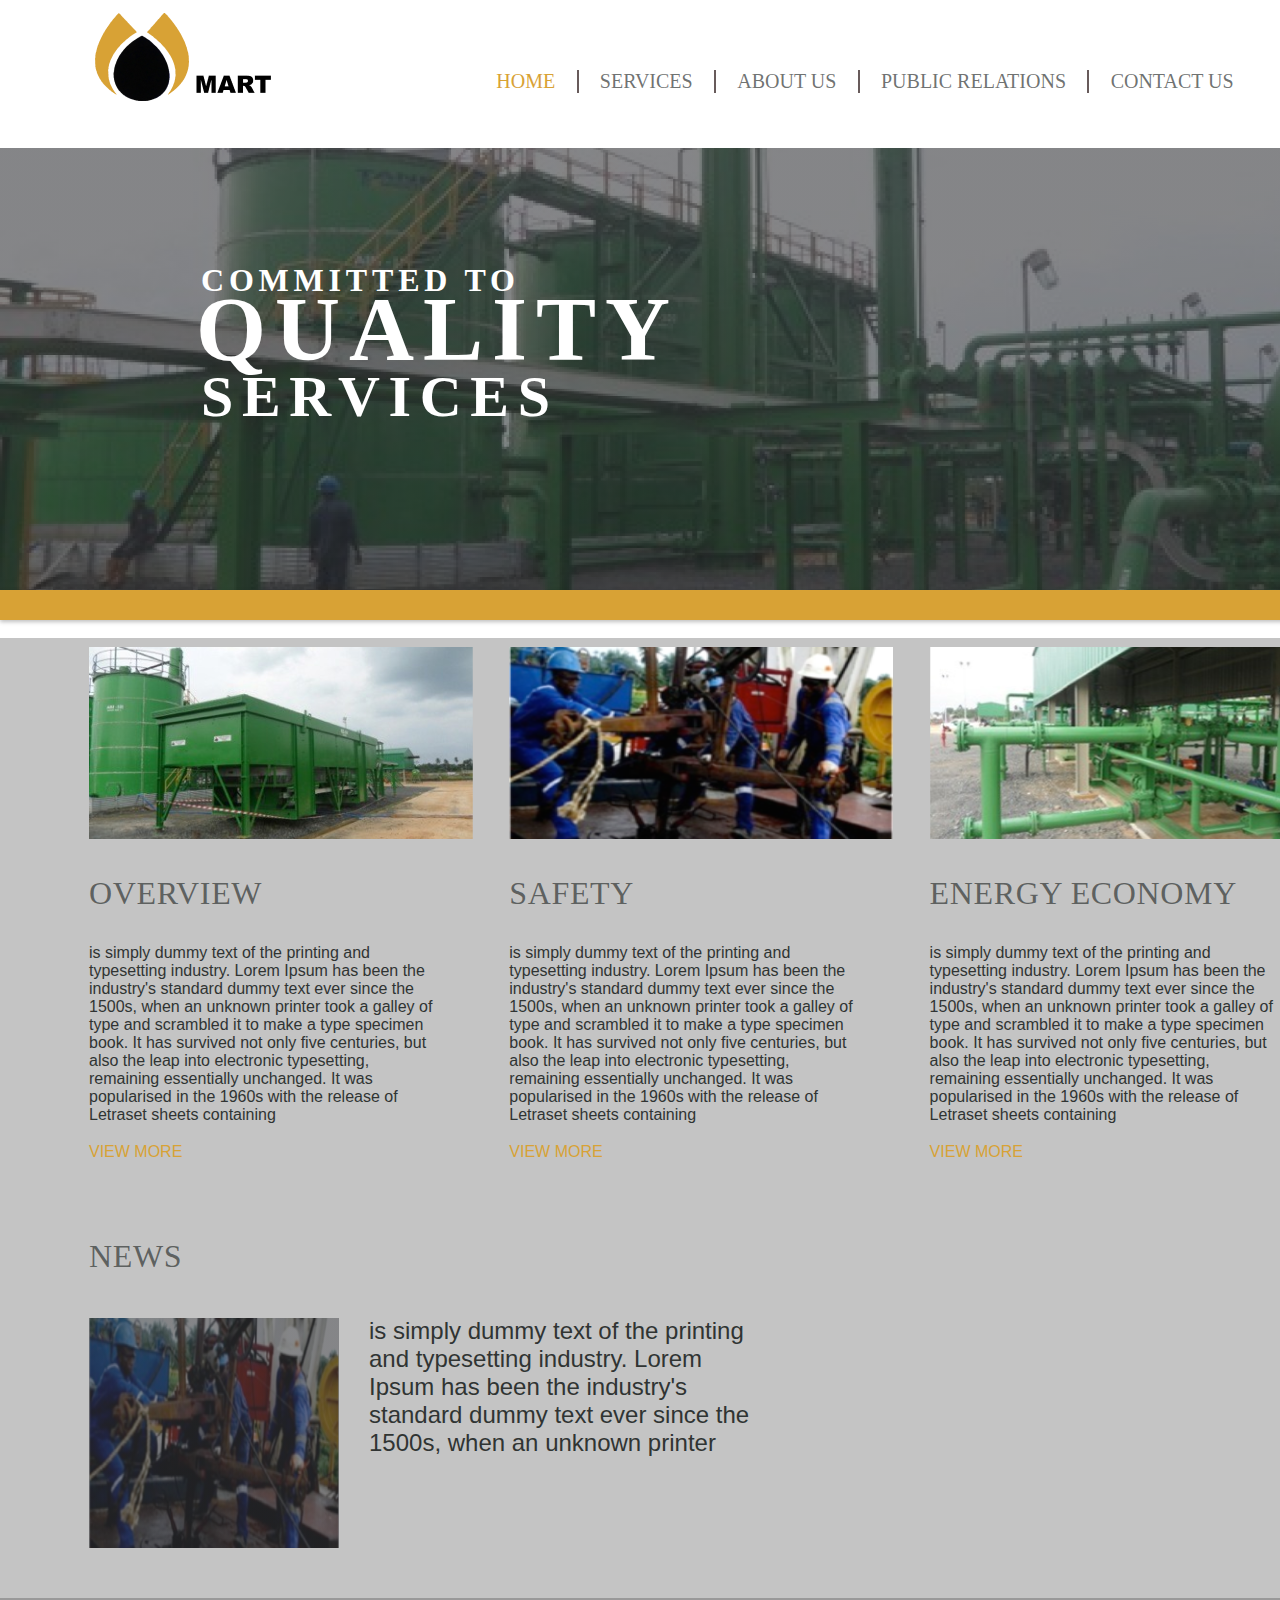
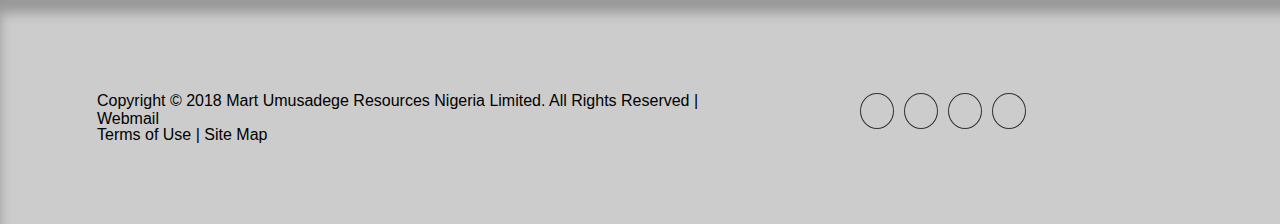
==== index.html @ ec404be1 "Group3 main" ====
<!DOCTYPE html>
<html lang="en">
<head>
    <meta charset="UTF-8">
    <meta name="viewport" content="width=device-width, initial-scale=1.0">
    <meta http-equiv="X-UA-Compatible" content="ie=edge">
    <title>Home page</title>
    <link rel="stylesheet" href="css/abt.css">
    <link rel="stylesheet" href="css/style.css">
    
</head>
<body>
        <div class="container">
        <div class="header">
                <div class="logo">
                    
                </div>
                <div class="nav">
                    <a href="index.html" class="active">HOME</a>
                    <a href="">SERVICES</a>
                    <a href="about.html">ABOUT US</a>
                    <a href="public.html">PUBLIC RELATIONS</a>
                    <a href="contact_us.html">CONTACT US</a>
                </div>
            </div>
    
       
        <div class="img">
        <h2 class="commit">
            COMMITTED TO
        </h2>
            <label class="quality">QUALITY</label><label class="service">SERVICES</label>
        
        </div>
        <div class="color">

        </div>
        <div class="polygon1"> 
                <img src="images/polygon.png" alt="" style="padding:0px 680px">
            </div>
            
    
        <div class="main">
        <div class="three-item-div">
            <div class="item1">
                <img src="images/image(2).png" alt="" width="383.79px" height="192px">
            <p class="poverview">OVERVIEW</p>
            is simply dummy text of the printing and typesetting industry. Lorem Ipsum has been the industry's standard dummy text ever since the 1500s, when an unknown printer took a galley of type and scrambled it to make a type specimen book. It has survived not only five centuries, but also the leap into electronic typesetting, remaining essentially unchanged. It was popularised in the 1960s with the release of Letraset sheets containing 
               
            <p class="pmore"><a href="" style="text-decoration: none;
                color: #D8A235;">VIEW MORE</a>
            </p>
        </div>
            <div class="item2">
                <img src="images/image(1).png" alt="" width="383.79px" height="192px">
                <p class="poverview">SAFETY</p>
                is simply dummy text of the printing and typesetting industry. Lorem Ipsum has been the industry's standard dummy text ever since the 1500s, when an unknown printer took a galley of type and scrambled it to make a type specimen book. It has survived not only five centuries, but also the leap into electronic typesetting, remaining essentially unchanged. It was popularised in the 1960s with the release of Letraset sheets containing 
                
                <p class="pmore"><a href="" style="text-decoration: none;
                color: #D8A235;">VIEW MORE</a></p>
            </div>
            
            <div class="item3">
                    <img src="images/image 2.2.png" alt="" width="383.79px" height="192px">
                    <p class="poverview">ENERGY ECONOMY</p>
                    is simply dummy text of the printing and typesetting industry. Lorem Ipsum has been the industry's standard dummy text ever since the 1500s, when an unknown printer took a galley of type and scrambled it to make a type specimen book. It has survived not only five centuries, but also the leap into electronic typesetting, remaining essentially unchanged. It was popularised in the 1960s with the release of Letraset sheets containing 
                    
                    <p class="pmore"><a href="" style="text-decoration: none;
                    color: #D8A235;">VIEW MORE</a>
                    </p>
            </div>

        </div>
        <div class="one-item-div">
            
                <p class="poverview" style="margin-top:-80px" >NEWS</p>
                <div class="item">
                    <div class="img-item">
                        
                    </div>
                    <img src="images/vector 2.1.png" alt="" style="margin-left:106px; margin-top:-190px;">
                    
                <div class="news">is simply dummy text of the printing and typesetting industry. Lorem Ipsum has been the industry's standard dummy text ever since the 1500s, when an unknown printer 
                </div>
                
            </div>
        </div>
        </div>
        <div class="footer">
                <div class="subfooter">
                <p>Copyright © 2018 Mart Umusadege Resources Nigeria Limited. All Rights Reserved | Webmail</p>
                <p>Terms of Use  |  Site Map</p>
                </div>
                <div class="vector">
                    <div class="v1">
                        <a href="http://twitter.com"> <img src="images/vector(4).png" alt=""></a>
                    </div>
                    <div class="v2">
                        <a href="https://facebook.com"><img src="images/vector(5).png" alt=""></a>
                    </div>
                    <div class="v3">
                        <a href="http://pintrest.com">    <img src="images/vector(7).png" alt=""></a>
                    </div>
                    <div class="v4">
                        <a href="https://plus.google.com"><img src="images/vector(6).png" alt=""></a>
                    </div>
                </div>
            </div>
    </div>
</body>
</html>
---- css/abt.css ----
body
{
    padding:0px;
    margin:0px;
    overflow-x: hidden;
}
.container
{
    display:grid;
    grid-template-columns: auto;
    /* grid-template-rows: auto;  */
}
.headerabt
{
    display: grid;
    grid-template-columns: 180px 800px;
    grid-column-gap: 190px;
    padding: 13px 105px;
}
.logo{
    display: grid;
    grid-template-columns: 88px;
    background: url("../images/logo.png");
    background-repeat: no-repeat;
}
.navabt
{
    display:grid;
    grid-template-columns: auto auto auto auto auto;  
    padding: 57px 10px;
   
    
}
.navabt a
{
   text-decoration: none;
   font-family: Roboto;
   font-style: normal;
   font-size: 20px;
   line-height: normal;
   text-align: center;
   border-left: 2px solid rgb(104, 91, 91);
   color: rgba(48, 52, 51, 0.7);
    
}
.active:first-of-type
{
    border: none;
    color: rgba(48, 52, 51, 0.7);;
}
.navabt a:first-of-type
{
    border: none;
}


.abtactive:nth-of-type(3)
{
    
    color: #D8A235;
}
.nav a:first-of-type
{
    border: none;
}
/* about us */

.aboutimg
{
    display: grid;
    grid-template-columns: 1400px;  
    grid-template-rows: 304px;
    background-image: linear-gradient(rgba(51, 52, 56, 0.6), rgba(51, 52, 56, 0.6)), url("../images/0d02e293fde102b60007404768dc8d2b(2).png");
    background-repeat: no-repeat;
}
.abt
{
    color: white;
    font-size: 42px;
    font-family: Roboto;
    font-weight: bold;
    letter-spacing: 0.08em;
    text-align: center;
    margin-top: 130px;
}
.abtbody
{
    display: grid;
    grid-template-columns: auto;
    grid-template-rows: auto auto auto;
}
.abthistory
{
    text-align: center;
    
}
.abt-mission
{
    display: grid;
    grid-template-columns: auto auto;
     /* grid-template-rows: auto auto; */
   
}
.mission1
{
    display: grid;
    grid-template-columns: 700px;  
    /* grid-template-rows:500px; */
    background: url("../images/image(3).png");
    background-repeat: no-repeat;
    padding: 20px 0px;
    margin-top: 102px;

}
.mission2
{
    display: grid;
    grid-template-columns: 700px; 
    padding: 160px 310px;
    margin-top: 5px;
    margin-left:-190px;
}

.p-overview-m
{
font-family: Roboto;
font-size: 32px;
letter-spacing: 0.02em;
color: rgba(48, 52, 51, 0.7);
margin-left:0px;
}
.mmmission
{
    display: grid;
    grid-template-columns: 700px 700px;
     /* grid-template-rows: auto auto; */
   
}
.missionsub2
{
    display: grid;
    grid-template-columns: 420px; 
    padding: 110.5px 150px; 
    /* margin-top: 5px; */
    /* margin-left:-190px; */
}
.mission4
{
    display: grid;
    grid-template-columns: 700px;  
    /* grid-template-rows:500px; */
    background: url("../images/image 2.png");
    background-repeat: no-repeat;
    /* padding: 20px 0px; */
   
}
.our-team
{
    display: grid;
     grid-template-columns: 1400px;
    grid-template-rows:  auto auto;
    
}
.team-members
{
    display: grid;
    grid-template-columns: 280px 280px 280px 280px;
    grid-template-rows: 290px;
     padding: 5px 56px; 
     grid-column-gap: 36px; 
    text-align: center;
}
.team1
{
display: grid;
grid-auto-columns:auto;
box-shadow: 2px 2px 2px 2px #CCCCCC;
border-radius: 3px;

}
.team2
{
display: grid;
grid-auto-columns:auto;
box-shadow: 2px 2px 2px 2px #CCCCCC;
border-radius: 3px;

}
.team3
{
display: grid;
grid-auto-columns:auto;
box-shadow: 2px 2px 2px 2px #CCCCCC;
border-radius: 3px;

}
.team4
{
display: grid;
grid-auto-columns:auto;
box-shadow: 2px 2px 2px 2px #CCCCCC;
border-radius: 3px;

}
---- css/style.css ----
body
{
    padding:0px;
    margin:0px;
    overflow-x:hidden;
    font-family: 'Segoe UI', Tahoma, Geneva, Verdana, sans-serif;
}
.container
{
    display:grid;
    grid-template-columns: auto;
    /* grid-template-rows: auto;  */
}
.header
{
    display: grid;
    grid-template-columns: 180px 800px;
    grid-column-gap: 190px;
    padding: 13px 95px;
}
.logo{
    display: grid;
    grid-template-columns: 88px;
    background: url("../images/logo.png");
    background-repeat: no-repeat;
}
.nav
{
    display:grid;
    grid-template-columns: auto auto auto auto auto;  
    padding: 57px 10px;
   
    
}
.nav a
{
   text-decoration: none;
   font-family: Roboto;
   font-style: normal;
   font-size: 20px;
   line-height: normal;
   text-align: center;
   border-left: 2px solid rgb(104, 91, 91);
   color: rgba(48, 52, 51, 0.7);
    
}


.active:first-of-type
{
    border: none;
    color: #D8A235;
}
.nav a:first-of-type
{
    border: none;
}

.img
{
    display: grid;
     grid-template-columns: 350px;  
    grid-template-rows:470px; 
    background-image: linear-gradient(rgba(51, 52, 56, 0.6), rgba(51, 52, 56, 0.6)), url("../images/image.png");
    
    background-repeat: no-repeat;
    margin-top: -15px;
    /* position: absolute; */
    
}

.commit
{
   
    padding: 87px 201px;
    color: white;
    width: 400px;
    font-size: 32px;
    font-family: Roboto;
    font-weight: bold;
    letter-spacing: 0.15em;
      
    
}

.quality
{
   
    padding: 0px 196px;
    color: white;
    margin-top: -340px; 
    font-family: Roboto;
    font-weight: bolder;
    font-size: 90px;
    letter-spacing: 0.1em;
}
.service
{
    font-size: 58px;
    font-family: Roboto;
    font-weight: bold;
    letter-spacing: 0.15em;
    color: white;
    padding: 0px 201px;
    margin-top: -255px; 
    
}
.color
{
    display: grid;
    grid-template-rows: 30px; 
    background-color: #D8A235;
    margin-top: -28px;
    box-shadow: 0px 2px 4px rgba(0, 0, 0, 0.25);
}

.main
{
    display: grid;
    grid-template-rows: 480px 480px;
/* background: linear-gradient(224.38deg, #C4C4C4 , rgba(196, 196, 196, 0) 70.65%); */
background-color: #C4C4C4;
color:#303433;

}
.three-item-div
{
    display: grid;
    grid-template-columns: 350.3px 350.3px 350.3px;
    grid-column-gap: 70px;
    padding: 9px 89px;
}
.poverview
{
font-family: Roboto;
font-size: 32px;
letter-spacing: 0.02em;
color: rgba(48, 52, 51, 0.7);


}
.pmore
{
margin-top: 19px; 
}
.one-item-div
{
    display: grid;
    grid-template-columns: 300px auto;
    
    padding: 200px 89px;
    
    
}
.item
{
    display: grid;
    grid-template-rows: 270px;
    margin-left: -300px;
    
}
.img-item
{
    background-image: linear-gradient(rgba(51, 52, 56, 0.6), rgba(51, 52, 56, 0.6)), url("../images/image(1).png");
    background-repeat: no-repeat;
    /* 224.38deg, #C4C4C4 -9.65%, rgba(196, 196, 196, 0) 50.¿65%); */
    background-size: 250px 230px;
   
}
.news
{
    display: grid;
    grid-template-columns: 400px;
    padding: 200px 280px;
     margin-top: -471px; 
    font-size: 24px;
  /* Rectangle 4 */


    
}
.footer
{
display: grid;
grid-template-columns: 860px auto;

background: #CCCCCC;
box-shadow: inset 0px 15px 12px rgba(0, 0, 0, 0.25);

}
.subfooter
{
    display: grid;
    grid-template-rows: 34px 34px;
    padding: 78px 97px;
}
.polygon
{
    display: grid;
    grid-template-rows: 70px;
    padding:0px 700px; 
}

.vector
{
    display:grid;
    grid-template-columns: 34px 34px 34px 34px;
     grid-column-gap: 10px; 
    padding: 95px 0px;

}
.v1,.v2,.v3,.v4
{
    border-radius: 50%; 
    border: 1px solid #303433;
    box-sizing: border-box;
    text-align: center;
    padding: 8px 0px;

}
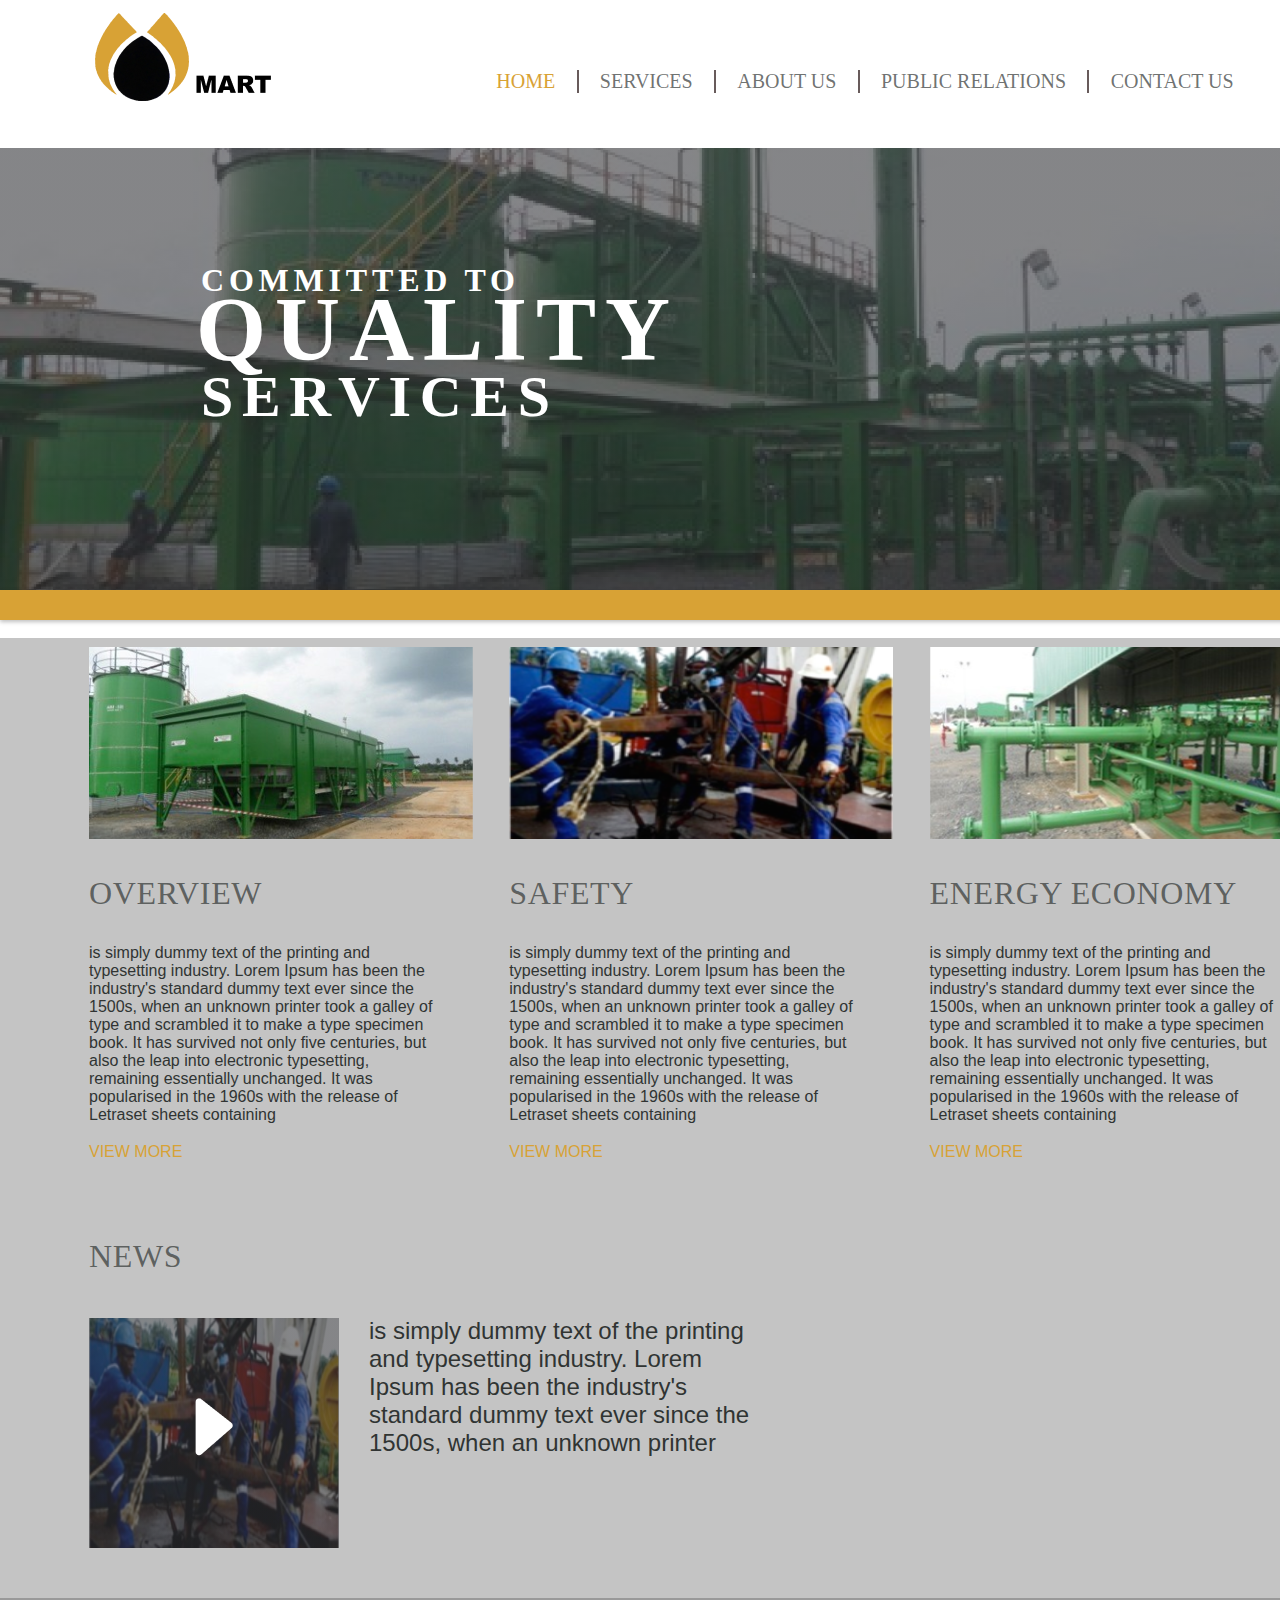
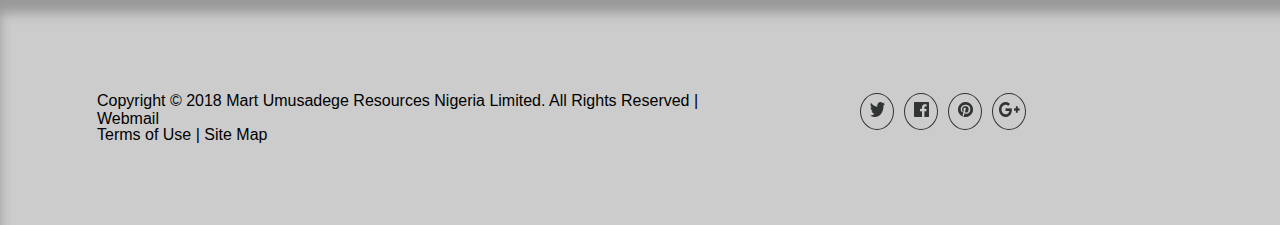
==== commit 6cbb0275: "submit" ====
--- a/index.html
+++ b/index.html
@@ -78,7 +78,7 @@
                     <div class="img-item">
                         
                     </div>
-                    <img src="images/vector 2.1.png" alt="" style="margin-left:106px; margin-top:-190px;">
+                    <img src="images/Vector 2.1.png" alt="" style="margin-left:106px; margin-top:-190px;">
                     
                 <div class="news">is simply dummy text of the printing and typesetting industry. Lorem Ipsum has been the industry's standard dummy text ever since the 1500s, when an unknown printer 
                 </div>
@@ -93,16 +93,16 @@
                 </div>
                 <div class="vector">
                     <div class="v1">
-                        <a href="http://twitter.com"> <img src="images/vector(4).png" alt=""></a>
+                        <a href="http://twitter.com"> <img src="images/Vector(4).png" alt=""></a>
                     </div>
                     <div class="v2">
-                        <a href="https://facebook.com"><img src="images/vector(5).png" alt=""></a>
+                        <a href="https://facebook.com"><img src="images/Vector(5).png" alt=""></a>
                     </div>
                     <div class="v3">
-                        <a href="http://pintrest.com">    <img src="images/vector(7).png" alt=""></a>
+                        <a href="http://pintrest.com">    <img src="images/Vector(7).png" alt=""></a>
                     </div>
                     <div class="v4">
-                        <a href="https://plus.google.com"><img src="images/vector(6).png" alt=""></a>
+                        <a href="https://plus.google.com"><img src="images/Vector(6).png" alt=""></a>
                     </div>
                 </div>
             </div>
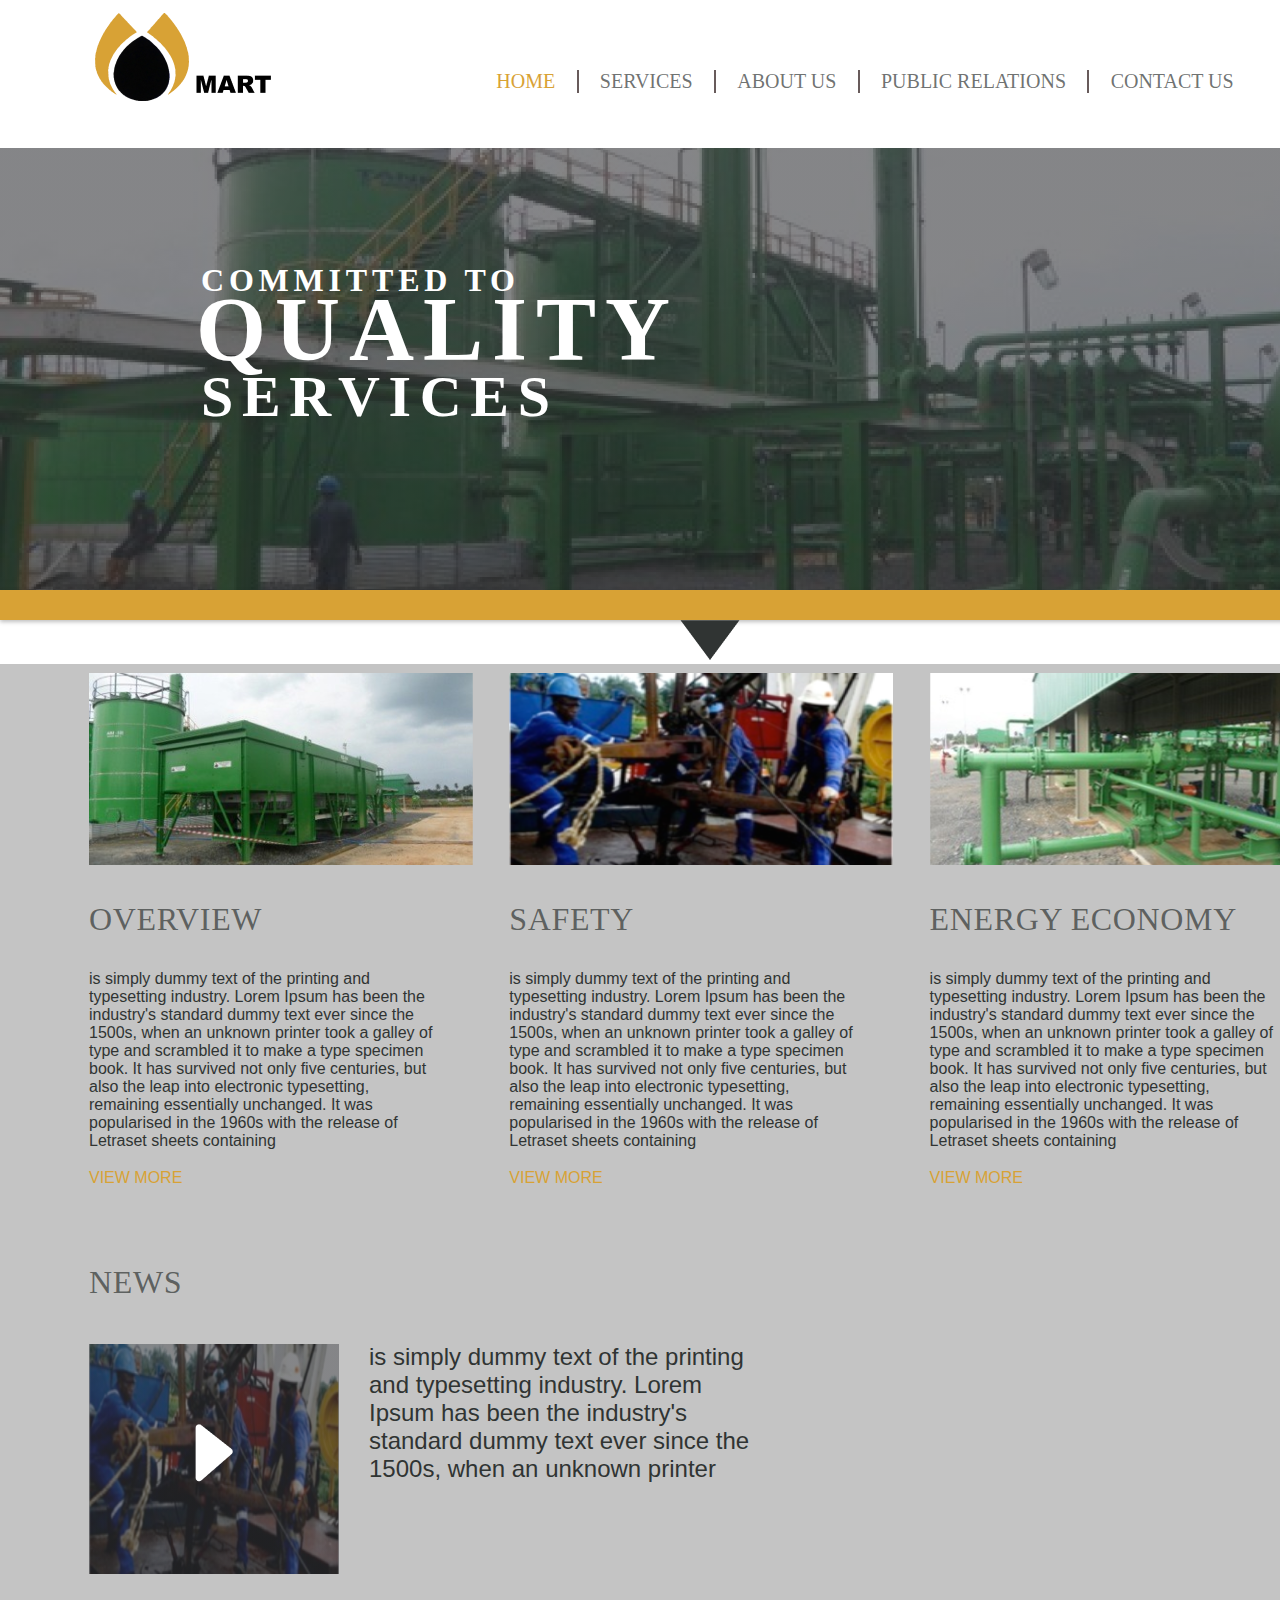
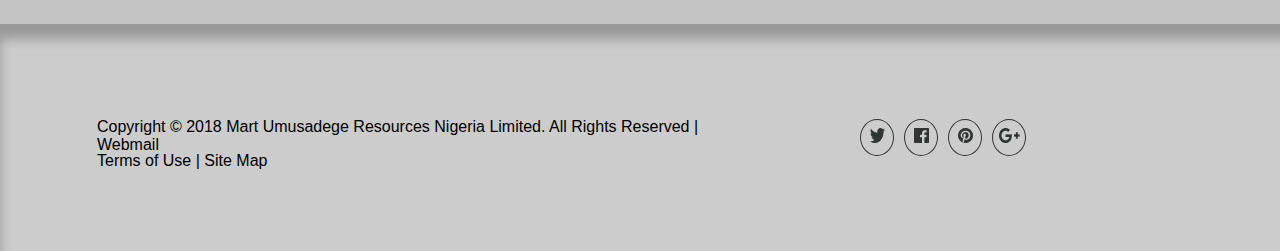
==== commit eb154453: "best" ====
--- a/index.html
+++ b/index.html
@@ -36,7 +36,7 @@
 
         </div>
         <div class="polygon1"> 
-                <img src="images/polygon.png" alt="" style="padding:0px 680px">
+                <img src="images/Polygon.png" alt="" style="padding:0px 680px">
             </div>
             
     
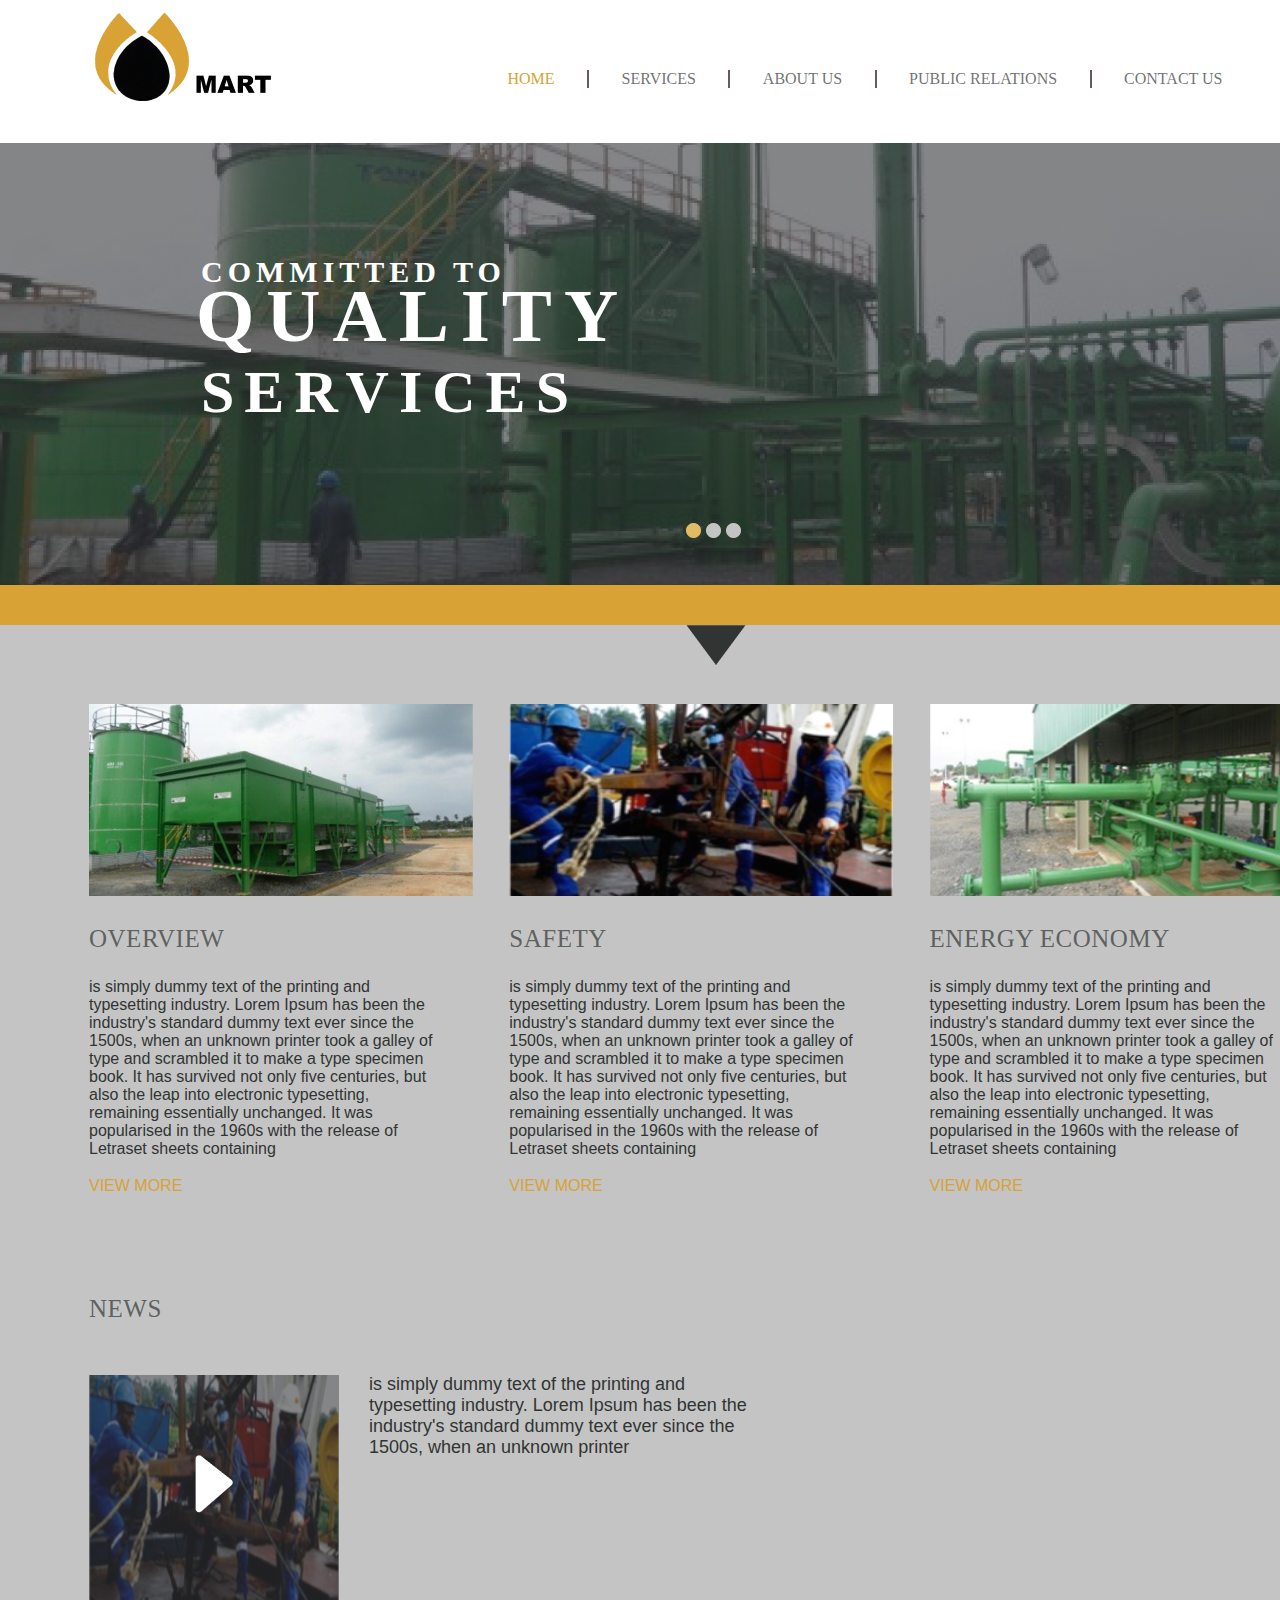
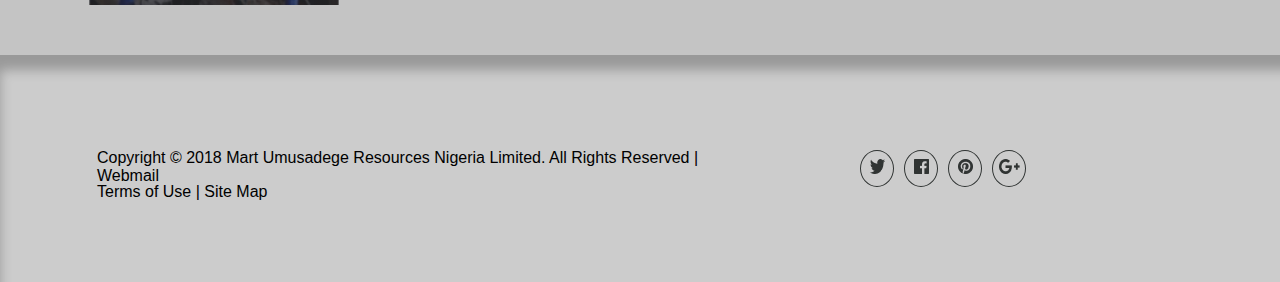
==== commit 2933f262: "Etieneabasi" ====
--- a/index.html
+++ b/index.html
@@ -7,6 +7,7 @@
     <title>Home page</title>
     <link rel="stylesheet" href="css/abt.css">
     <link rel="stylesheet" href="css/style.css">
+    <link rel="stylesheet" href="https://maxcdn.bootstrapcdn.com/font-awesome/4.7.0/css/font-awesome.min.css">
     
 </head>
 <body>
@@ -30,13 +31,17 @@
             COMMITTED TO
         </h2>
             <label class="quality">QUALITY</label><label class="service">SERVICES</label>
+            <div class="display-grid">
+                <img src="images/Ellipse.png" alt=""> <img src="images/Ellipse(1).png" alt=""> <img src="images/Ellipse(1).png" alt="">
+                </div>
+        </div>
         
-        </div>
+    
         <div class="color">
 
         </div>
-        <div class="polygon1"> 
-                <img src="images/Polygon.png" alt="" style="padding:0px 680px">
+        <div class="polygon11"> 
+                <img src="images/Polygon.png" alt="" >
             </div>
             
     
--- a/css/abt.css
+++ b/css/abt.css
@@ -72,11 +72,14 @@
     grid-template-rows: 304px;
     background-image: linear-gradient(rgba(51, 52, 56, 0.6), rgba(51, 52, 56, 0.6)), url("../images/0d02e293fde102b60007404768dc8d2b(2).png");
     background-repeat: no-repeat;
+    padding: 10px 0px;
+   
+    
 }
 .abt
 {
     color: white;
-    font-size: 42px;
+    font-size: 25px;
     font-family: Roboto;
     font-weight: bold;
     letter-spacing: 0.08em;
@@ -124,7 +127,7 @@
 .p-overview-m
 {
 font-family: Roboto;
-font-size: 32px;
+font-size: 20px;
 letter-spacing: 0.02em;
 color: rgba(48, 52, 51, 0.7);
 margin-left:0px;
--- a/css/style.css
+++ b/css/style.css
@@ -10,6 +10,7 @@
     display:grid;
     grid-template-columns: auto;
     /* grid-template-rows: auto;  */
+    
 }
 .header
 {
@@ -37,7 +38,7 @@
    text-decoration: none;
    font-family: Roboto;
    font-style: normal;
-   font-size: 20px;
+   font-size: 16px;
    line-height: normal;
    text-align: center;
    border-left: 2px solid rgb(104, 91, 91);
@@ -75,10 +76,10 @@
     padding: 87px 201px;
     color: white;
     width: 400px;
-    font-size: 32px;
+    font-size: 30px;
     font-family: Roboto;
     font-weight: bold;
-    letter-spacing: 0.15em;
+    letter-spacing: 5px;
       
     
 }
@@ -91,24 +92,43 @@
     margin-top: -340px; 
     font-family: Roboto;
     font-weight: bolder;
-    font-size: 90px;
-    letter-spacing: 0.1em;
+    font-size: 75px;
+    letter-spacing: 12px;
 }
 .service
 {
-    font-size: 58px;
+    font-size: 60px;
     font-family: Roboto;
     font-weight: bold;
-    letter-spacing: 0.15em;
+    letter-spacing: 10px;
     color: white;
     padding: 0px 201px;
     margin-top: -255px; 
     
 }
-.color
-{
-    display: grid;
-    grid-template-rows: 30px; 
+.polygon11
+{
+    display: grid;
+    grid-template-rows: 70px;
+     padding:0px 686px; 
+     background-color: #C4C4C4;
+    
+    
+
+}
+.display-grid
+{
+    display: grid;
+    grid-template-columns: 10px 10px 10px;
+    margin-top: -90px;
+    grid-column-gap: 10px;
+    padding:0px 686px; 
+}
+
+.color 
+{
+    display: grid;
+    grid-template-rows: 40px; 
     background-color: #D8A235;
     margin-top: -28px;
     box-shadow: 0px 2px 4px rgba(0, 0, 0, 0.25);
@@ -133,7 +153,7 @@
 .poverview
 {
 font-family: Roboto;
-font-size: 32px;
+font-size: 25px;
 letter-spacing: 0.02em;
 color: rgba(48, 52, 51, 0.7);
 
@@ -173,7 +193,7 @@
     grid-template-columns: 400px;
     padding: 200px 280px;
      margin-top: -471px; 
-    font-size: 24px;
+    font-size: 18px;
   /* Rectangle 4 */
 
 
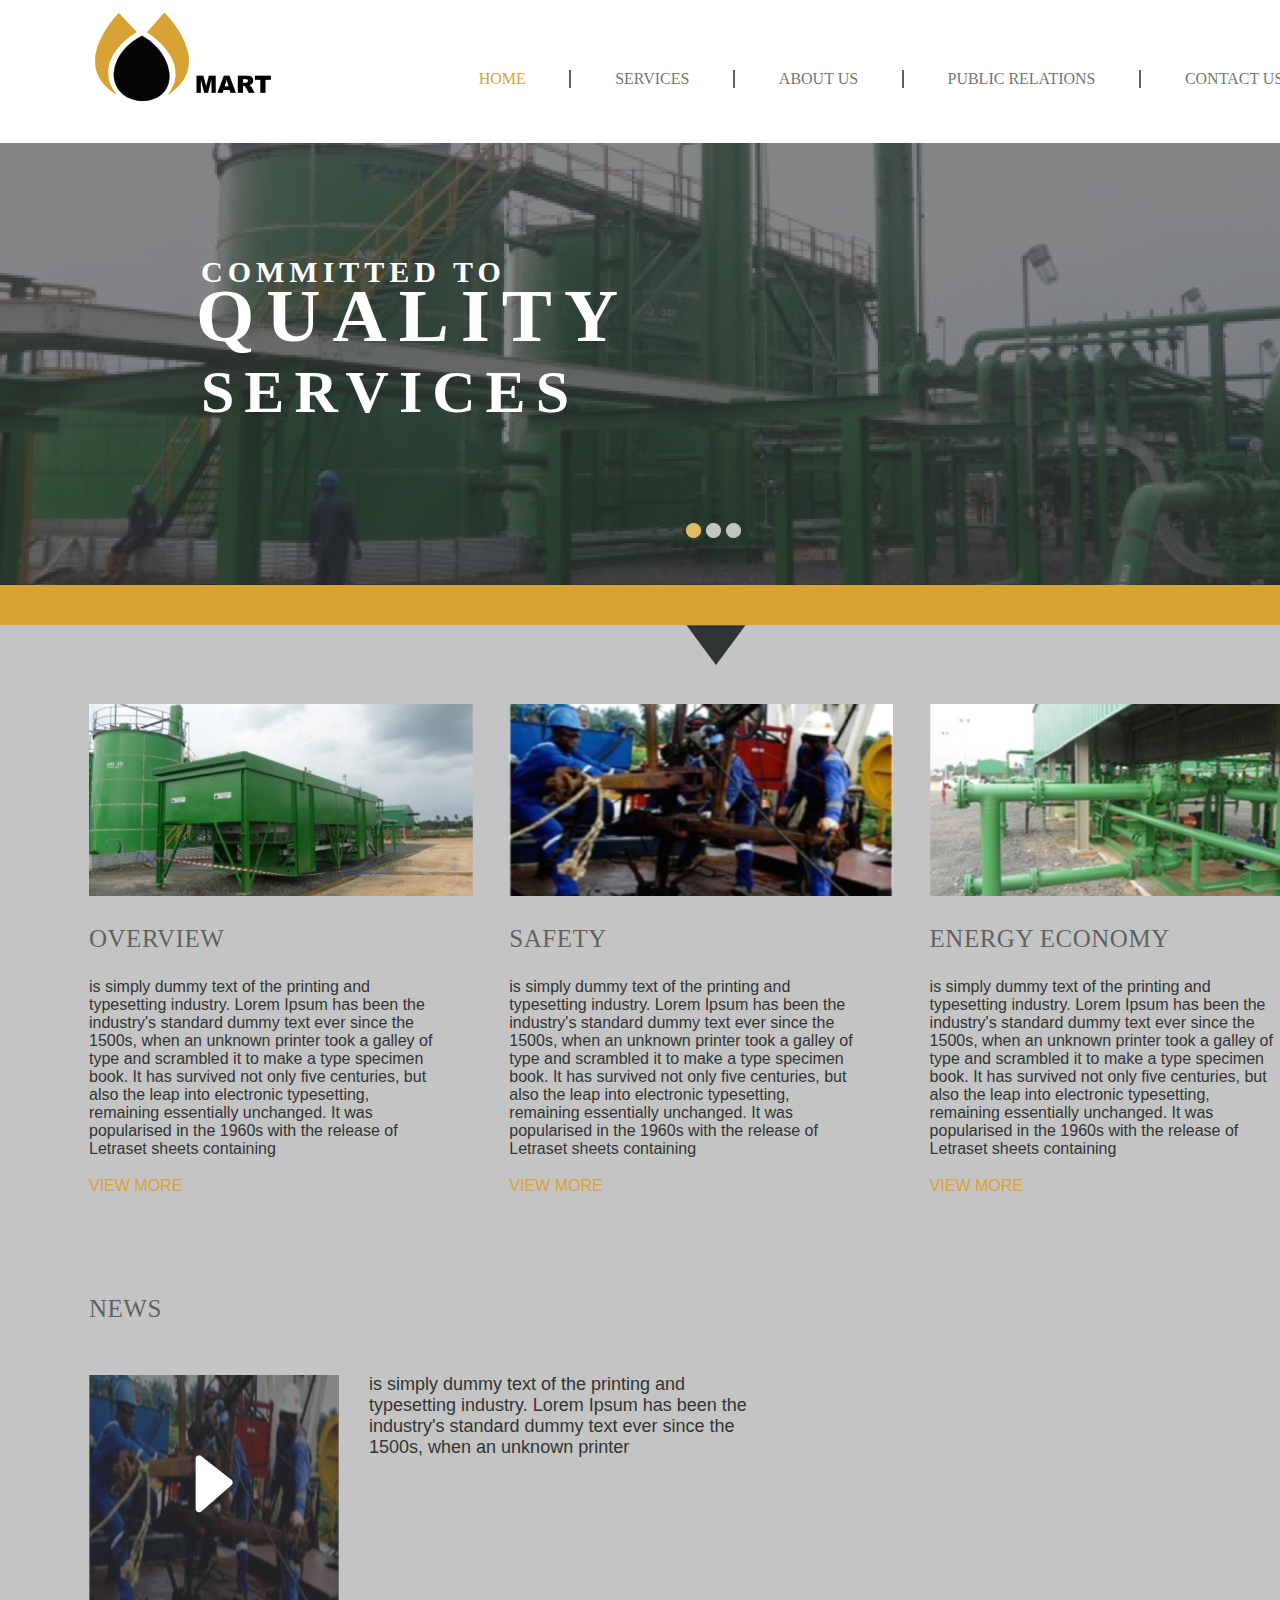
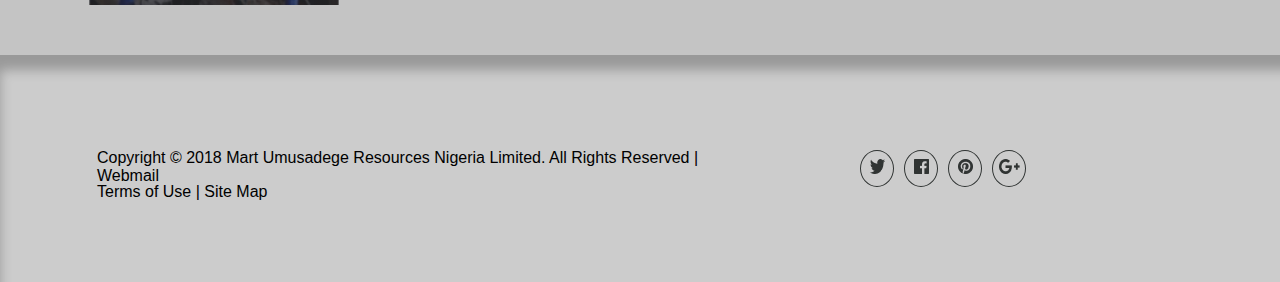
==== commit 22207a45: "Eti" ====
--- a/index.html
+++ b/index.html
@@ -12,85 +12,87 @@
 </head>
 <body>
         <div class="container">
-        <div class="header">
-                <div class="logo">
-                    
-                </div>
-                <div class="nav">
-                    <a href="index.html" class="active">HOME</a>
-                    <a href="">SERVICES</a>
-                    <a href="about.html">ABOUT US</a>
-                    <a href="public.html">PUBLIC RELATIONS</a>
-                    <a href="contact_us.html">CONTACT US</a>
-                </div>
+                                        <div class="header">
+                                            <div class="logo">
+                                                
+                                            </div>
+                                                <div class="nav">
+                                                    <a href="index.html" class="active">HOME</a>
+                                                    <a href="">SERVICES</a>
+                                                    <a href="about.html">ABOUT US</a>
+                                                    <a href="public.html">PUBLIC RELATIONS</a>
+                                                    <a href="contact_us.html">CONTACT US</a>
+                                                </div>
+                                        </div>
+                            
+                            
+                                            <div class="img">
+                                                <h2 class="commit">
+                                                COMMITTED TO
+                                                </h2>
+                                                <label class="quality">QUALITY</label><label class="service">SERVICES</label>
+                                                <div class="display-grid">
+                                                    <img src="images/Ellipse.png" alt=""> <img src="images/Ellipse(1).png" alt=""> <img src="images/Ellipse(1).png" alt="">
+                                                </div>
+                                            </div>
+
+                                
+                                            <div class="color">
+
+                                            </div>
+
+                                <div class="polygon11"> 
+                                    <img src="images/Polygon.png" alt="" >
+                                </div>
+                                    
+                                    <div class="main">
+
+                                                <div class="three-item-div">
+                                                    <div class="item1">
+                                                        <img src="images/image(2).png" alt="" width="383.79px" height="192px">
+                                                        <p class="poverview">OVERVIEW</p>
+                                                            is simply dummy text of the printing and typesetting industry. Lorem Ipsum has been the industry's standard dummy text ever since the 1500s, when an unknown printer took a galley of type and scrambled it to make a type specimen book. It has survived not only five centuries, but also the leap into electronic typesetting, remaining essentially unchanged. It was popularised in the 1960s with the release of Letraset sheets containing 
+                                                    
+                                                        <p class="pmore"><a href="" style="text-decoration: none;
+                                                                color: #D8A235;">VIEW MORE</a>
+                                                        </p>
+                                                </div>
+
+                                            <div class="item2">
+                                                        <img src="images/image(1).png" alt="" width="383.79px" height="192px">
+                                                        <p class="poverview">SAFETY</p>
+                                                        is simply dummy text of the printing and typesetting industry. Lorem Ipsum has been the industry's standard dummy text ever since the 1500s, when an unknown printer took a galley of type and scrambled it to make a type specimen book. It has survived not only five centuries, but also the leap into electronic typesetting, remaining essentially unchanged. It was popularised in the 1960s with the release of Letraset sheets containing 
+                                                        <p class="pmore"><a href="" style="text-decoration: none;
+                                                        color: #D8A235;">VIEW MORE</a></p>
+                                            </div>
+                                            
+                                            <div class="item3">
+                                                        <img src="images/image 2.2.png" alt="" width="383.79px" height="192px">
+                                                        <p class="poverview">ENERGY ECONOMY</p>
+                                                        is simply dummy text of the printing and typesetting industry. Lorem Ipsum has been the industry's standard dummy text ever since the 1500s, when an unknown printer took a galley of type and scrambled it to make a type specimen book. It has survived not only five centuries, but also the leap into electronic typesetting, remaining essentially unchanged. It was popularised in the 1960s with the release of Letraset sheets containing 
+                                                        <p class="pmore"><a href="" style="text-decoration: none;
+                                                        color: #D8A235;">VIEW MORE</a>
+                                                        </p>
+                                            </div>
+
+                                    </div>
+
+
+                                    <div class="one-item-div">
+                                            <p class="poverview" style="margin-top:-80px" >NEWS</p>
+                                                    <div class="item">
+
+                                                            <div class="img-item">
+                                                                
+                                                            </div>
+                                                            <img src="images/Vector 2.1.png" alt="" style="margin-left:106px; margin-top:-190px;">
+                                                            
+                                                            <div class="news">is simply dummy text of the printing and typesetting industry. Lorem Ipsum has been the industry's standard dummy text ever since the 1500s, when an unknown printer 
+                                                            </div>
+                                                
+                                                    </div>
             </div>
-    
-       
-        <div class="img">
-        <h2 class="commit">
-            COMMITTED TO
-        </h2>
-            <label class="quality">QUALITY</label><label class="service">SERVICES</label>
-            <div class="display-grid">
-                <img src="images/Ellipse.png" alt=""> <img src="images/Ellipse(1).png" alt=""> <img src="images/Ellipse(1).png" alt="">
-                </div>
-        </div>
-        
-    
-        <div class="color">
-
-        </div>
-        <div class="polygon11"> 
-                <img src="images/Polygon.png" alt="" >
-            </div>
-            
-    
-        <div class="main">
-        <div class="three-item-div">
-            <div class="item1">
-                <img src="images/image(2).png" alt="" width="383.79px" height="192px">
-            <p class="poverview">OVERVIEW</p>
-            is simply dummy text of the printing and typesetting industry. Lorem Ipsum has been the industry's standard dummy text ever since the 1500s, when an unknown printer took a galley of type and scrambled it to make a type specimen book. It has survived not only five centuries, but also the leap into electronic typesetting, remaining essentially unchanged. It was popularised in the 1960s with the release of Letraset sheets containing 
-               
-            <p class="pmore"><a href="" style="text-decoration: none;
-                color: #D8A235;">VIEW MORE</a>
-            </p>
-        </div>
-            <div class="item2">
-                <img src="images/image(1).png" alt="" width="383.79px" height="192px">
-                <p class="poverview">SAFETY</p>
-                is simply dummy text of the printing and typesetting industry. Lorem Ipsum has been the industry's standard dummy text ever since the 1500s, when an unknown printer took a galley of type and scrambled it to make a type specimen book. It has survived not only five centuries, but also the leap into electronic typesetting, remaining essentially unchanged. It was popularised in the 1960s with the release of Letraset sheets containing 
-                
-                <p class="pmore"><a href="" style="text-decoration: none;
-                color: #D8A235;">VIEW MORE</a></p>
-            </div>
-            
-            <div class="item3">
-                    <img src="images/image 2.2.png" alt="" width="383.79px" height="192px">
-                    <p class="poverview">ENERGY ECONOMY</p>
-                    is simply dummy text of the printing and typesetting industry. Lorem Ipsum has been the industry's standard dummy text ever since the 1500s, when an unknown printer took a galley of type and scrambled it to make a type specimen book. It has survived not only five centuries, but also the leap into electronic typesetting, remaining essentially unchanged. It was popularised in the 1960s with the release of Letraset sheets containing 
-                    
-                    <p class="pmore"><a href="" style="text-decoration: none;
-                    color: #D8A235;">VIEW MORE</a>
-                    </p>
-            </div>
-
-        </div>
-        <div class="one-item-div">
-            
-                <p class="poverview" style="margin-top:-80px" >NEWS</p>
-                <div class="item">
-                    <div class="img-item">
-                        
-                    </div>
-                    <img src="images/Vector 2.1.png" alt="" style="margin-left:106px; margin-top:-190px;">
-                    
-                <div class="news">is simply dummy text of the printing and typesetting industry. Lorem Ipsum has been the industry's standard dummy text ever since the 1500s, when an unknown printer 
-                </div>
-                
-            </div>
-        </div>
-        </div>
+    </div>
         <div class="footer">
                 <div class="subfooter">
                 <p>Copyright © 2018 Mart Umusadege Resources Nigeria Limited. All Rights Reserved | Webmail</p>
--- a/css/abt.css
+++ b/css/abt.css
@@ -4,17 +4,12 @@
     margin:0px;
     overflow-x: hidden;
 }
-.container
-{
-    display:grid;
-    grid-template-columns: auto;
-    /* grid-template-rows: auto;  */
-}
+
 .headerabt
 {
     display: grid;
-    grid-template-columns: 180px 800px;
-    grid-column-gap: 190px;
+    grid-template-columns: 180px auto;
+    grid-column-gap: 150px;
     padding: 13px 105px;
 }
 .logo{
@@ -36,7 +31,7 @@
    text-decoration: none;
    font-family: Roboto;
    font-style: normal;
-   font-size: 20px;
+   font-size: 16px;
    line-height: normal;
    text-align: center;
    border-left: 2px solid rgb(104, 91, 91);
@@ -101,14 +96,13 @@
 {
     display: grid;
     grid-template-columns: auto auto;
-     /* grid-template-rows: auto auto; */
+   
    
 }
 .mission1
 {
     display: grid;
     grid-template-columns: 700px;  
-    /* grid-template-rows:500px; */
     background: url("../images/image(3).png");
     background-repeat: no-repeat;
     padding: 20px 0px;
@@ -136,7 +130,6 @@
 {
     display: grid;
     grid-template-columns: 700px 700px;
-     /* grid-template-rows: auto auto; */
    
 }
 .missionsub2
@@ -144,13 +137,12 @@
     display: grid;
     grid-template-columns: 420px; 
     padding: 110.5px 150px; 
-    /* margin-top: 5px; */
-    /* margin-left:-190px; */
+
 }
 .mission4
 {
     display: grid;
-    grid-template-columns: 700px;  
+    grid-template-columns: 500px;  
     /* grid-template-rows:500px; */
     background: url("../images/image 2.png");
     background-repeat: no-repeat;
@@ -160,7 +152,7 @@
 .our-team
 {
     display: grid;
-     grid-template-columns: 1400px;
+     grid-template-columns: auto;
     grid-template-rows:  auto auto;
     
 }
--- a/css/style.css
+++ b/css/style.css
@@ -9,14 +9,13 @@
 {
     display:grid;
     grid-template-columns: auto;
-    /* grid-template-rows: auto;  */
     
 }
 .header
 {
     display: grid;
-    grid-template-columns: 180px 800px;
-    grid-column-gap: 190px;
+    grid-template-columns: 180px auto;
+    grid-column-gap: 150px;
     padding: 13px 95px;
 }
 .logo{
@@ -138,7 +137,6 @@
 {
     display: grid;
     grid-template-rows: 480px 480px;
-/* background: linear-gradient(224.38deg, #C4C4C4 , rgba(196, 196, 196, 0) 70.65%); */
 background-color: #C4C4C4;
 color:#303433;
 
